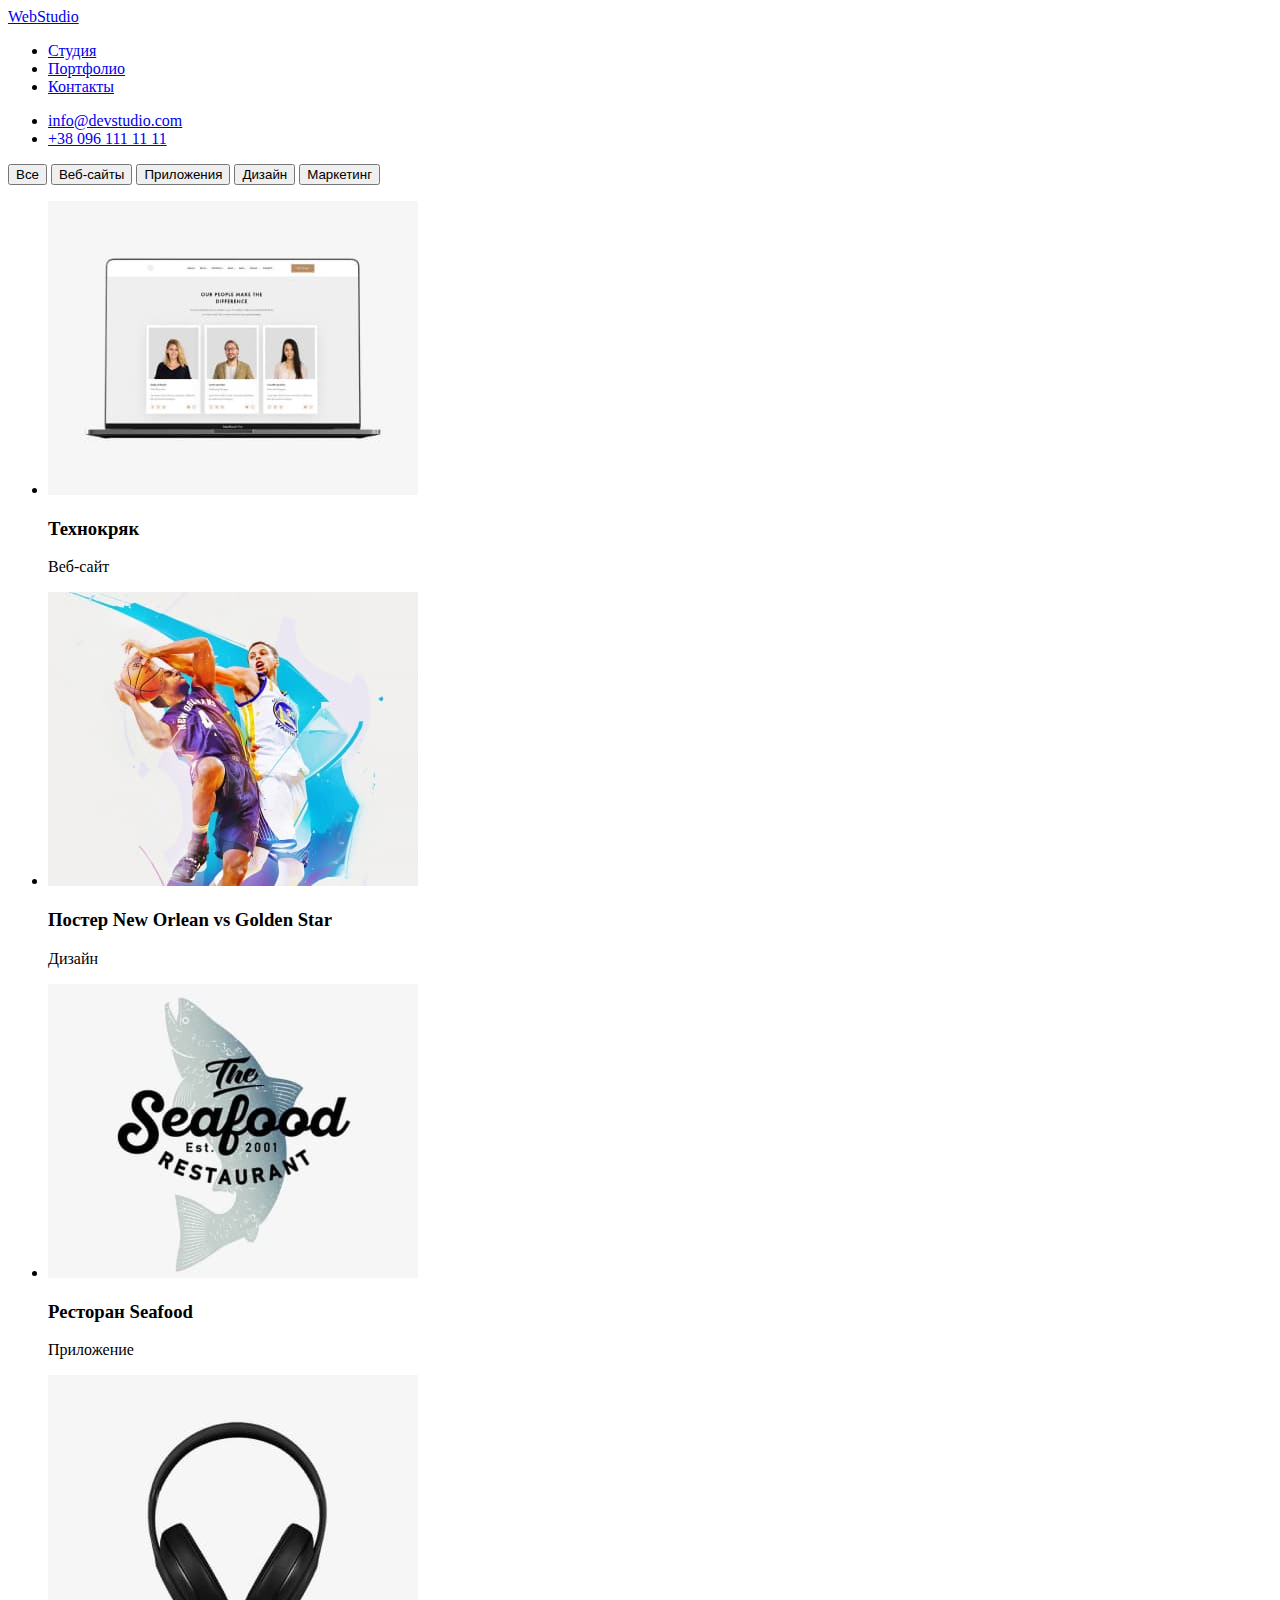
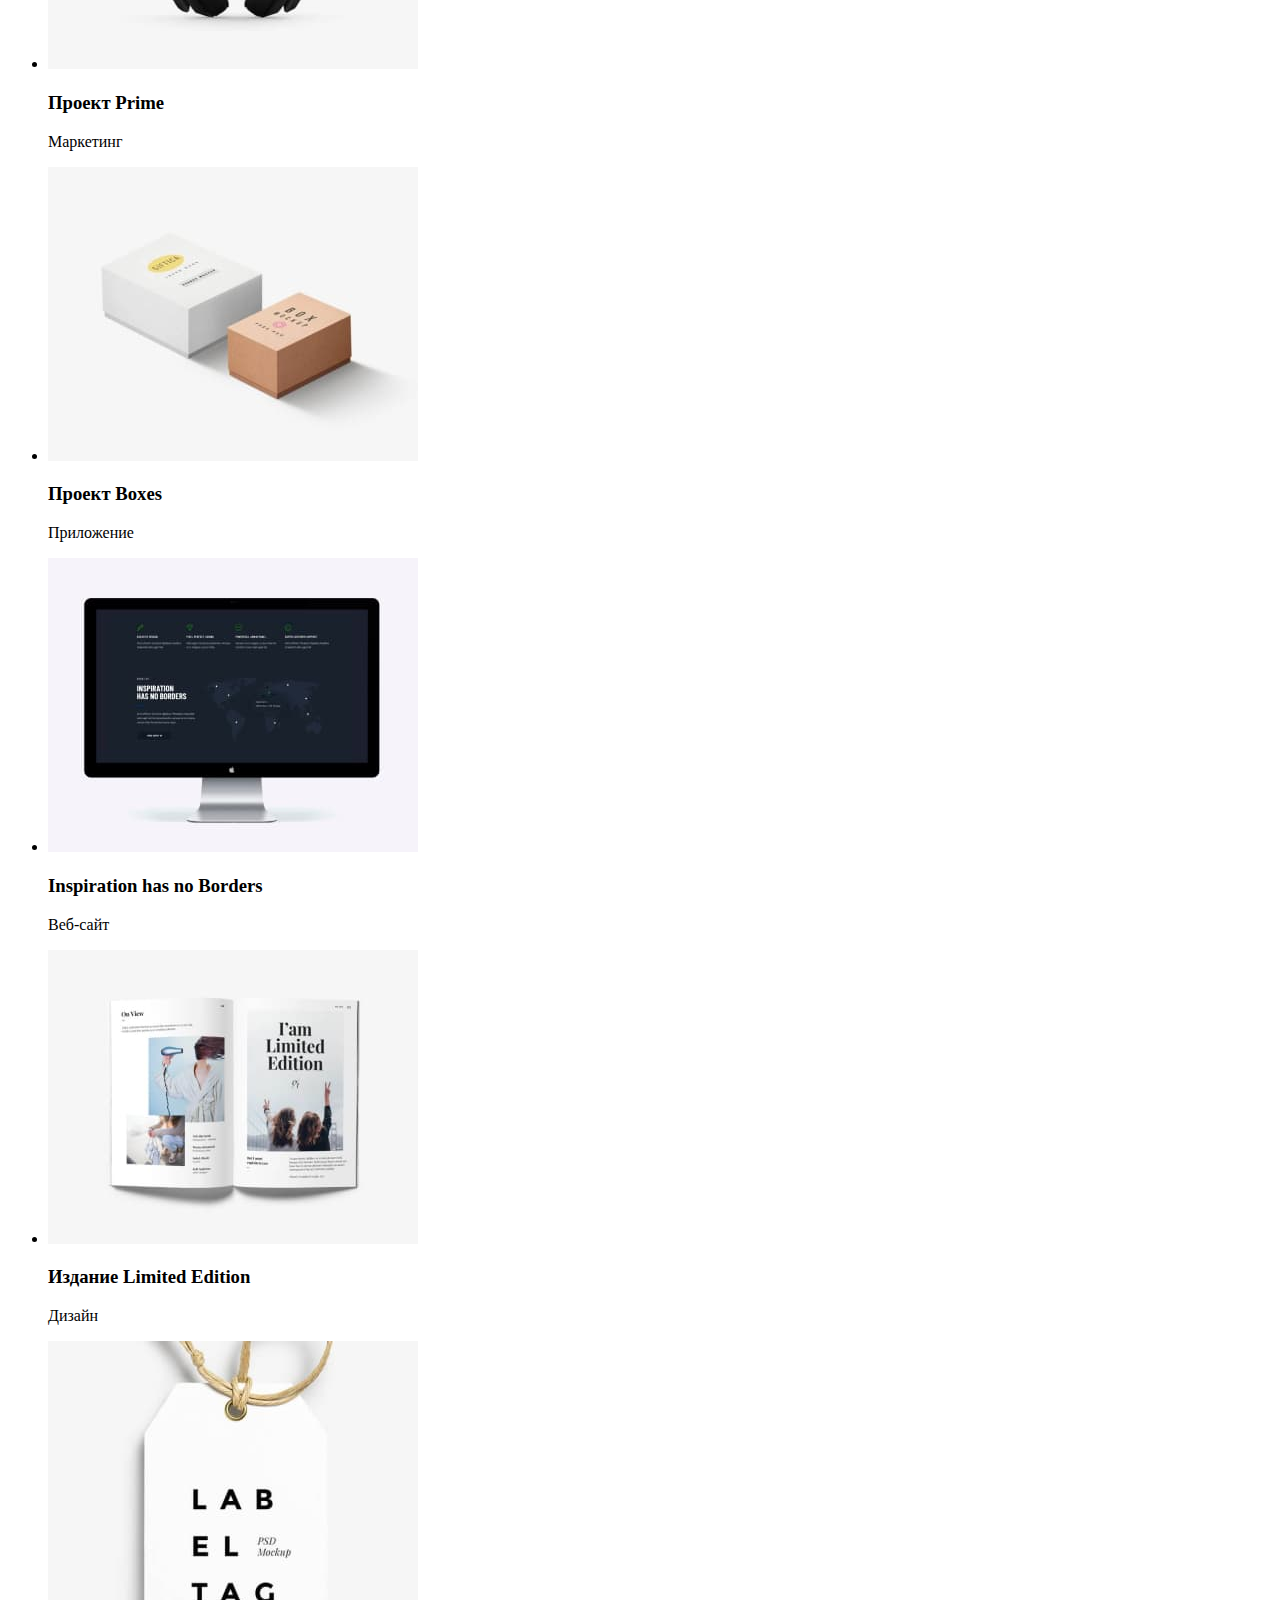
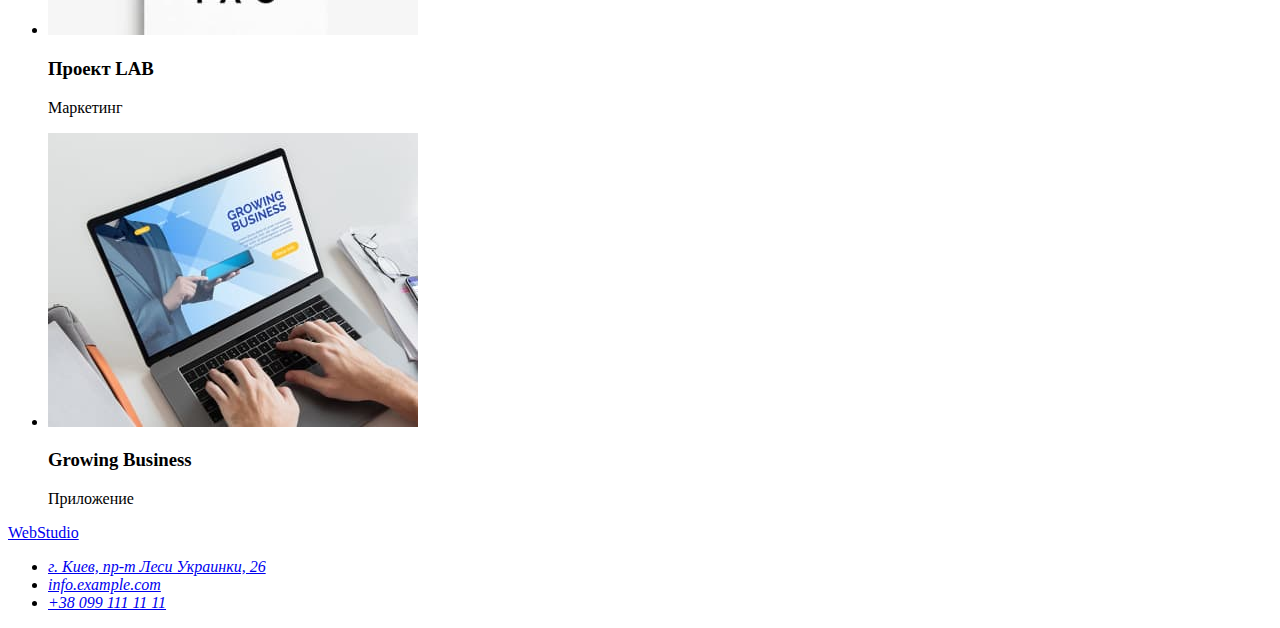
==== portfolio.html @ 92b2f982 "Portfolio add" ====
<!DOCTYPE html>
<html lang="en">
  <head>
    <meta charset="UTF-8" />
    <meta http-equiv="X-UA-Compatible" content="IE=edge" />
    <meta name="viewport" content="width=device-width, initial-scale=1.0" />
    <title>Портфолио</title>
    <link rel="stylesheet" href="css/stiles.css" />
  </head>
  <body>
    <header class="header">
      <div class="container container-top-line">
        <a class="logo header-logo" href="./index.html">
          <span class="logo-accent">Web</span>Studio
        </a>
        <div class="header-content">
          <nav class="nav">
            <ul class="nav-list">
              <li class="nav-list-item">
                <a class="nav-link" href="./index.html">Студия</a>
              </li>
              <li class="nav-list-item">
                <a class="nav-link" href="./portfolio.html">Портфолио</a>
              </li>
              <li class="nav-list-item">
                <a class="nav-link" href="#contacts">Контакты</a>
              </li>
            </ul>
          </nav>
          <ul class="top-menu-contacts-list">
            <li class="top-menu-contacts-item">
              <a
                class="top-menu-contacts-link"
                href="mailto:info@devstudio.com"
              >
                info@devstudio.com</a
              >
            </li>
            <li class="top-menu-contacts-item">
              <a class="top-menu-contacts-link" href="tel:+380961111111"
                >+38 096 111 11 11</a
              >
            </li>
          </ul>
        </div>
      </div>
    </header>
    <main>
      <!-- Filters Section -->
      <section class="filters-section">
        <div class="container filters-container">
          <button class="filters-button" type="button">Все</button>
          <button class="filters-button" type="button">Веб-сайты</button>
          <button class="filters-button" type="button">Приложения</button>
          <button class="filters-button" type="button">Дизайн</button>
          <button class="filters-button" type="button">Маркетинг</button>
        </div>
      </section>
      <!-- Projects Section -->
      <section class="projects-section">
        <div class="conteiner projects-conteiner">
          <h2 hidden class="section-title">Проекты</h2>
          <!-- скрыть -->
          <ul class="projects-list">
            <li class="projects-item">
              <img
                src="./images/projects/project1.jpg"
                alt="project1"
                class="projects-img"
                width="370"
                height="294"
              />
              <h3 class="projects-name">Технокряк</h3>
              <p class="projets-description">Веб-сайт</p>
            </li>
            <li class="projects-item">
              <img
                src="./images/projects/project2.jpg"
                alt="project2"
                class="projects-img"
                width="370"
                height="294"
              />
              <h3 class="projects-name">Постер New Orlean vs Golden Star</h3>
              <p class="projets-description">Дизайн</p>
            </li>
            <li class="projects-item">
              <img
                src="./images/projects/project3.jpg"
                alt="project3"
                class="projects-img"
                width="370"
                height="294"
              />
              <h3 class="projects-name">Ресторан Seafood</h3>
              <p class="projets-description">Приложение</p>
            </li>
            <li class="projects-item">
              <img
                src="./images/projects/project4.jpg"
                alt="project4"
                class="projects-img"
                width="370"
                height="294"
              />
              <h3 class="projects-name">Проект Prime</h3>
              <p class="projets-description">Маркетинг</p>
            </li>
            <li class="projects-item">
              <img
                src="./images/projects/project5.jpg"
                alt="project5"
                class="projects-img"
                width="370"
                height="294"
              />
              <h3 class="projects-name">Проект Boxes</h3>
              <p class="projets-description">Приложение</p>
            </li>
            <li class="projects-item">
              <img
                src="./images/projects/project6.jpg"
                alt="project6"
                class="projects-img"
                width="370"
                height="294"
              />
              <h3 class="projects-name">Inspiration has no Borders</h3>
              <p class="projets-description">Веб-сайт</p>
            </li>
            <li class="projects-item">
              <img
                src="./images/projects/project7.jpg"
                alt="project7"
                class="projects-img"
                width="370"
                height="294"
              />
              <h3 class="projects-name">Издание Limited Edition</h3>
              <p class="projets-description">Дизайн</p>
            </li>
            <li class="projects-item">
              <img
                src="./images/projects/project8.jpg"
                alt="project8"
                class="projects-img"
                width="370"
                height="294"
              />
              <h3 class="projects-name">Проект LAB</h3>
              <p class="projets-description">Маркетинг</p>
            </li>
            <li class="projects-item">
              <img
                src="./images/projects/project9.jpg"
                alt="project9"
                class="projects-img"
                width="370"
                height="294"
              />
              <h3 class="projects-name">Growing Business</h3>
              <p class="projets-description">Приложение</p>
            </li>
          </ul>
        </div>
      </section>
    </main>
    <!--Footer-->
    <footer class="footer" id="contacts">
      <div class="container footer-container">
        <a class="logo footer-logo" href="./index.html">
          <span class="logo-accent">Web</span>Studio
        </a>
        <address class="footer-address">
          <ul>
            <li>
              <a
                href="https://goo.gl/maps/AorqNfxdtR1ALaBC8"
                target="-blank"
                rel="noopener noreferrer"
                class="footer-contacts-item"
                >г. Киев, пр-т Леси Украинки, 26</a
              >
            </li>
            <li>
              <a class="footer-contacts-link" href="mailto:info.example.com"
                >info.example.com</a
              >
            </li>
            <li>
              <a class="footer-contacts-link" href="tel:+380991111111">
                +38 099 111 11 11</a
              >
            </li>
          </ul>
        </address>
      </div>
    </footer>
  </body>
</html>
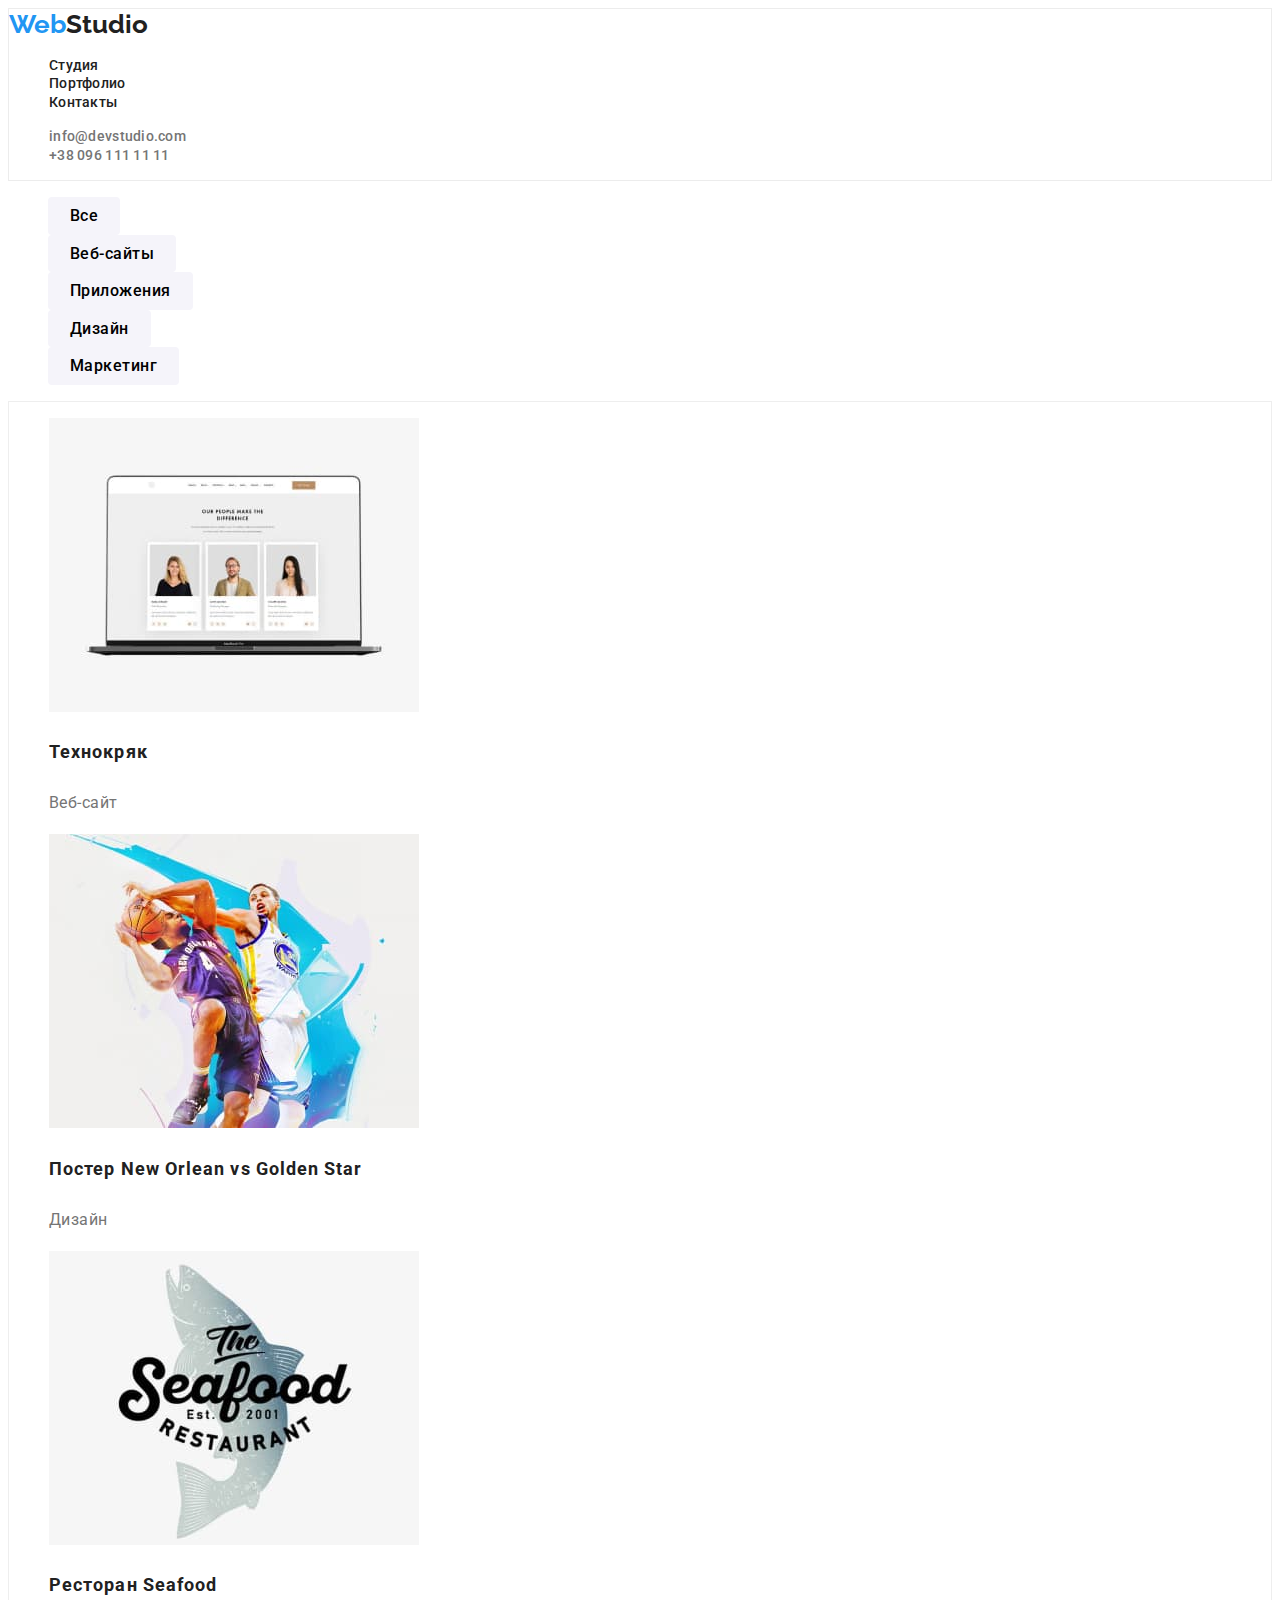
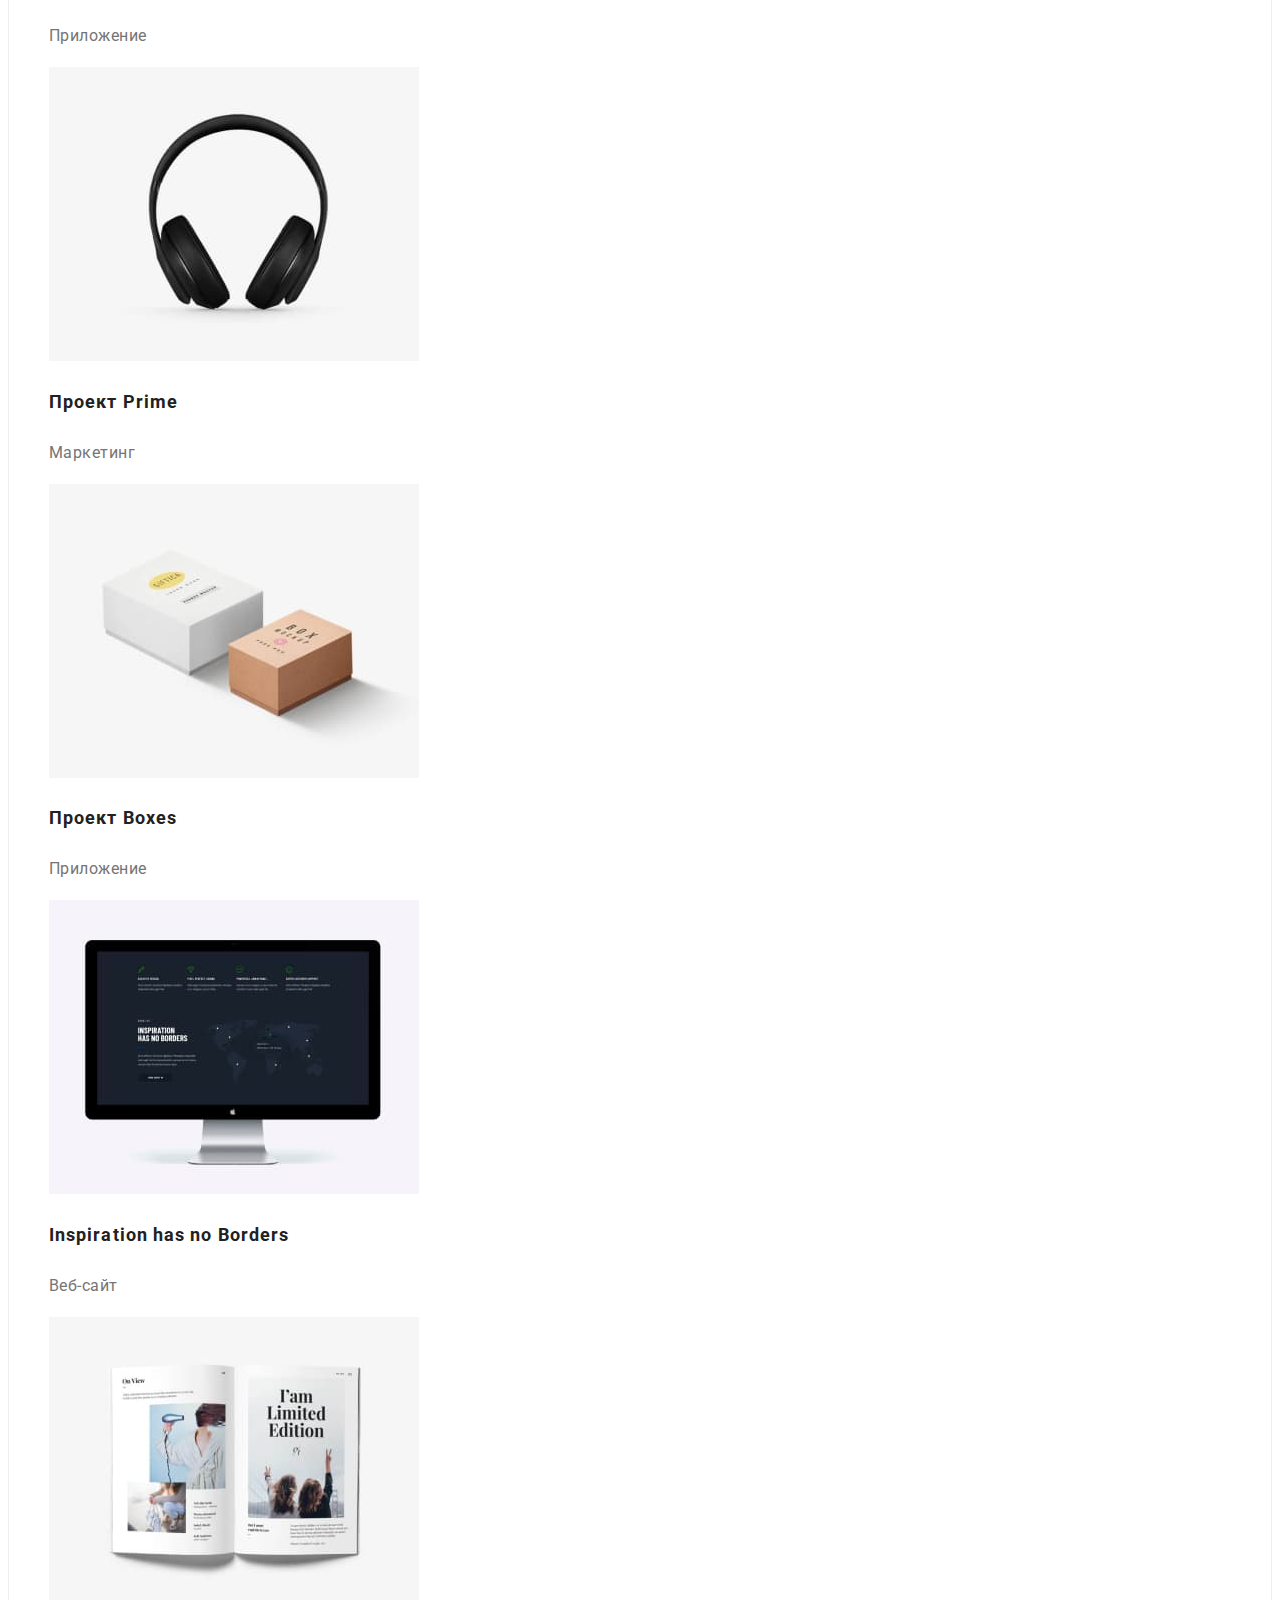
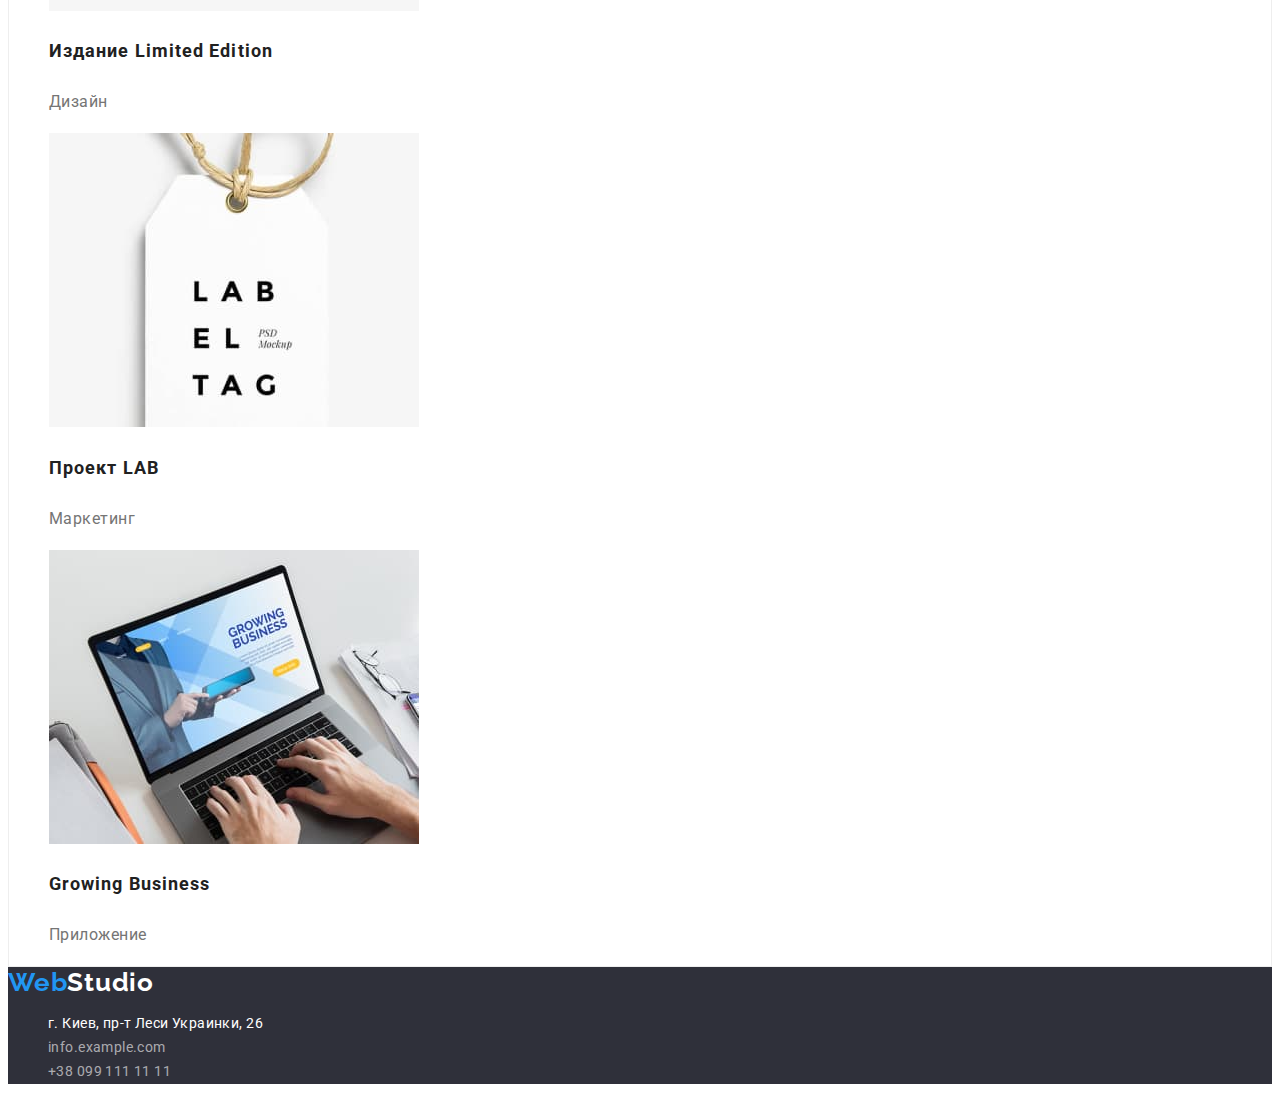
==== commit 9b43fd03: "css fonts and colors" ====
--- a/portfolio.html
+++ b/portfolio.html
@@ -5,39 +5,43 @@
     <meta http-equiv="X-UA-Compatible" content="IE=edge" />
     <meta name="viewport" content="width=device-width, initial-scale=1.0" />
     <title>Портфолио</title>
-    <link rel="stylesheet" href="css/stiles.css" />
+    <link link rel="stylesheet" href="./css/styles.css" />
+    <link link
+      href="https://fonts.googleapis.com/css2?family=Raleway:wght@700&family=Roboto:wght@400;500;700;900&display=swap"
+      rel="stylesheet"
+    />
   </head>
   <body>
     <header class="header">
-      <div class="container container-top-line">
-        <a class="logo header-logo" href="./index.html">
+      <div class="container container-top">
+        <a class="logo header-logo link" href="./index.html">
           <span class="logo-accent">Web</span>Studio
         </a>
         <div class="header-content">
           <nav class="nav">
-            <ul class="nav-list">
+            <ul class="nav-list list">
               <li class="nav-list-item">
-                <a class="nav-link" href="./index.html">Студия</a>
+                <a class="nav-link link" href="./index.html">Студия</a>
               </li>
               <li class="nav-list-item">
-                <a class="nav-link" href="./portfolio.html">Портфолио</a>
+                <a class="nav-link link" href="./portfolio.html">Портфолио</a>
               </li>
               <li class="nav-list-item">
-                <a class="nav-link" href="#contacts">Контакты</a>
+                <a class="nav-link link" href="#contacts">Контакты</a>
               </li>
             </ul>
           </nav>
-          <ul class="top-menu-contacts-list">
+          <ul class="top-menu-contacts-list list">
             <li class="top-menu-contacts-item">
               <a
-                class="top-menu-contacts-link"
+                class="top-menu-contacts-link link"
                 href="mailto:info@devstudio.com"
               >
                 info@devstudio.com</a
               >
             </li>
             <li class="top-menu-contacts-item">
-              <a class="top-menu-contacts-link" href="tel:+380961111111"
+              <a class="top-menu-contacts-link link" href="tel:+380961111111"
                 >+38 096 111 11 11</a
               >
             </li>
@@ -49,11 +53,24 @@
       <!-- Filters Section -->
       <section class="filters-section">
         <div class="container filters-container">
-          <button class="filters-button" type="button">Все</button>
-          <button class="filters-button" type="button">Веб-сайты</button>
-          <button class="filters-button" type="button">Приложения</button>
-          <button class="filters-button" type="button">Дизайн</button>
-          <button class="filters-button" type="button">Маркетинг</button>
+          <h2 hidden class="section-title">Фильтры</h2>
+          <ul class="filters-list list">
+            <li class="filters-item item">
+              <button class="filters-button btn" type="button">Все</button btn>
+            </li>
+            <li class="filters-item item">
+              <button class="filters-button btn" type="button">Веб-сайты</button btn>
+            </li>
+            <li class="filters-item item">
+              <button class="filters-button btn" type="button">Приложения</button btn>
+            </li>
+            <li class="filters-item item">
+              <button class="filters-button btn" type="button">Дизайн</button btn>
+            </li>
+            <li class="filters-item item">
+              <button class="filters-button btn " type="button">Маркетинг</button btn>
+            </li>
+          </ul>
         </div>
       </section>
       <!-- Projects Section -->
@@ -61,7 +78,7 @@
         <div class="conteiner projects-conteiner">
           <h2 hidden class="section-title">Проекты</h2>
           <!-- скрыть -->
-          <ul class="projects-list">
+          <ul class="projects-list list">
             <li class="projects-item">
               <img
                 src="./images/projects/project1.jpg"
@@ -168,27 +185,27 @@
     <!--Footer-->
     <footer class="footer" id="contacts">
       <div class="container footer-container">
-        <a class="logo footer-logo" href="./index.html">
+        <a class="logo footer-logo link" href="./index.html">
           <span class="logo-accent">Web</span>Studio
         </a>
         <address class="footer-address">
-          <ul>
+          <ul class="footer-list list">
             <li>
               <a
                 href="https://goo.gl/maps/AorqNfxdtR1ALaBC8"
                 target="-blank"
                 rel="noopener noreferrer"
-                class="footer-contacts-item"
+                class="footer-contacts-item link"
                 >г. Киев, пр-т Леси Украинки, 26</a
               >
             </li>
             <li>
-              <a class="footer-contacts-link" href="mailto:info.example.com"
+              <a class="footer-contacts-link link" href="mailto:info.example.com"
                 >info.example.com</a
               >
             </li>
             <li>
-              <a class="footer-contacts-link" href="tel:+380991111111">
+              <a class="footer-contacts-link link" href="tel:+380991111111">
                 +38 099 111 11 11</a
               >
             </li>
--- a/css/styles.css
+++ b/css/styles.css
@@ -0,0 +1,298 @@
+:root {
+    --accent: #2196F3;
+    --main-bg: #FFFFFF;
+    --secondary-bg: #F5F4FA;
+    --main-text: #212121;
+    --secondary-text: #757575;
+    --light-text: #ffffff;
+    --footer-contacts: rgba(255, 255, 255, 0.6);
+    --footer-bg: #2F303A;
+    --nav-underline: #ECECEC;
+    --item-border: #EEEEEE;
+    /* fonts */
+    --main-font:"Roboto";
+    --secondary-font: "Raleway";
+}
+
+body {
+    font-family:var(--main-font),sans-serif;
+    font size: 14px;
+    line-height: 1.15;
+    color: var(--main-text);
+    background-color: var(--main-bg);
+    width: auto;
+    height: auto;
+}
+
+.btn {
+    font-family: inherit;
+    text-transform: none;
+    border-style: none;
+    border-radius: 4px;
+    font-size: 16px;
+}
+
+.list {
+    list-style: none;
+
+}
+
+.link {
+    text-decoration: none;
+    color: var(--main-text)
+}
+
+
+/* Header section */
+
+.header {
+    background-color: var(--main-bg);
+    border: 1px solid var(--nav-underline);
+}
+
+.nav-link, .top-menu-contacts-link {
+    font-style: normal;
+    font-weight: 500;
+    font-size: 14px;
+    line-height: 1.14;
+    letter-spacing: 0.02em;
+}
+.nav-link {
+    color: var(--main-text);
+}
+
+.top-menu-contacts-link{
+    color: var(--secondary-text);
+}
+
+/* Hover */
+
+.link:hover {
+    cursor: pointer;
+}
+
+.top-menu-contacts-link:hover,
+.nav-link:hover,
+.footer-contacts-link:hover,
+.footer-contacts-item:hover,
+.top-menu-contacts-link:focus,
+.nav-link:focus,
+.footer-contacts-link:focus,
+.footer-contacts-item:focus {
+    outline: none;
+    border: none;
+    color: var(--accent)
+}
+
+.nav-link:current (a) {
+    color: var(--accent);
+}
+
+.hero-button,
+.filters-button:hover,
+.hero-button,
+.filters-button:focus {
+    outline: none;
+    cursor: pointer;
+}
+
+.filters-button:hover,
+.filters-button:focus {
+    background-color: var(--accent);
+    box-shadow: 0px 3px 1px rgba(0, 0, 0, 0.1), 0px 1px 2px rgba(0, 0, 0, 0.08), 0px 2px 2px rgba(0, 0, 0, 0.12);
+    color: var(--light-text);
+}
+
+/* Logo */
+
+.logo {
+    width: 145px;
+    height: 31px;
+    display: flex;
+    font-size: 26px;
+    line-height: 1.2;
+    font-family:var(--secondary-font), sans-serif;
+    font-weight: 700;
+}
+
+.logo-accent {
+    color: var(--accent)
+}
+
+/* hero */
+
+.hero-container {
+    background-color: var(--footer-bg);
+}
+
+.hero-container {
+    width: auto;
+    height: 600px;
+    margin-left: 0px;
+    margin-top: 0px;
+}
+
+.hero-title {
+    font-style: normal;
+    font-weight: 900;
+    font-size: 44px;
+    line-height: 1.36;
+    color: var(--light-text);
+    text-align: center;
+    letter-spacing: 0.06em;
+    text-transform: uppercase;
+}
+
+.hero-title {
+    width: 696px;
+    height: 120px;
+    margin: auto;
+    padding: 200px 452px 30px 452px;
+}
+
+/* hero button */
+
+.hero-button {
+    font-style: normal;
+    font-weight: 700;
+    line-height: 1.875;
+    font-size: 16px;
+    background-color: var(--accent);
+    box-shadow: 0px 4px 4px rgba(0, 0, 0, 0.15);
+    letter-spacing: 0.06em;
+    color: var(--light-text);
+}
+
+.hero-button {
+    margin-left: auto;
+    margin-right: auto;
+    padding: 10px 32px;  
+}
+
+.hero-button {
+    display: block;
+    align-items: center;
+    text-align: center;
+}
+
+/* Section title */
+.section_title {
+    font-style: normal;
+    font-weight: 700;
+    font-size: 36px;
+    line-height: 1.17;
+    text-align: center;
+    letter-spacing: 0.03em;
+}
+.section_title {
+    text-align: center;
+    margin-bottom: 30px
+}
+
+/* Benefits section */
+
+.benefits-item-title {
+    font-style: normal;
+    font-weight: 700;
+    font-size: 14px;
+    line-height: 1.14;
+    letter-spacing: 0.03em;
+    text-transform: uppercase;
+}
+
+.benefits-item-text {
+    font-style: normal;
+    font-weight: 400;
+    font-size: 14px;
+    line-height: 1.7;
+    letter-spacing: 0.03em;
+    color:var(--secondary-text)
+}
+
+/* Team Section */
+
+.team-container {
+    background-color: var(--secondary-bg);
+    width: 1600px;
+}
+
+.team-card-name, .team-card-position {
+    font-style: normal;
+    font-size: 16px;
+    line-height: 1.19;
+    text-align: center;
+    letter-spacing: 0.03em;
+}
+.team-card-name {
+font-weight: 500;
+}
+.team-card-position, .projets-description  {
+    font-weight: 400;
+    color: var(--secondary-text);
+}
+
+/* Portfolio filters */
+
+.filters-button {
+    font-style: normal;
+    font-weight: 500;
+    font-size: 16px;
+    line-height: 1.6;
+    text-align: center;
+    letter-spacing: 0.03em;
+    background-color: var(--secondary-bg);
+    padding: 6px 22px;
+}
+
+/* Ptojects */
+
+.projects-conteiner {
+    box-sizing: border-box;
+    border: 1px solid #EEEEEE;
+}
+
+.projects-name {
+    font-style: normal;
+    font-weight: 700;
+    font-size: 18px;
+    line-height: 2;
+    letter-spacing: 0.06em;
+}
+
+.projets-description {
+    font-style: normal;
+    font-size: 16px;
+    line-height: 1.88;
+    letter-spacing: 0.03em;
+}
+
+/* Footer */
+
+.footer-container {
+    background-color: var(--footer-bg);
+}
+
+.footer-logo {
+    font-style: normal;
+    font-weight: 700;
+    font-size: 26px;
+    line-height: 1.19;
+    letter-spacing: 0.03em;
+    color: var(--light-text);
+}
+
+.footer-list{
+    font-style: normal;
+    font-weight: 400;
+    font-size: 14px;
+    line-height: 1.7;
+    letter-spacing: 0.03em;
+}
+
+.footer-contacts-item {
+    color: var(--light-text);
+}
+
+.footer-contacts-link {
+    color: rgba(255, 255, 255, 0.6);
+}
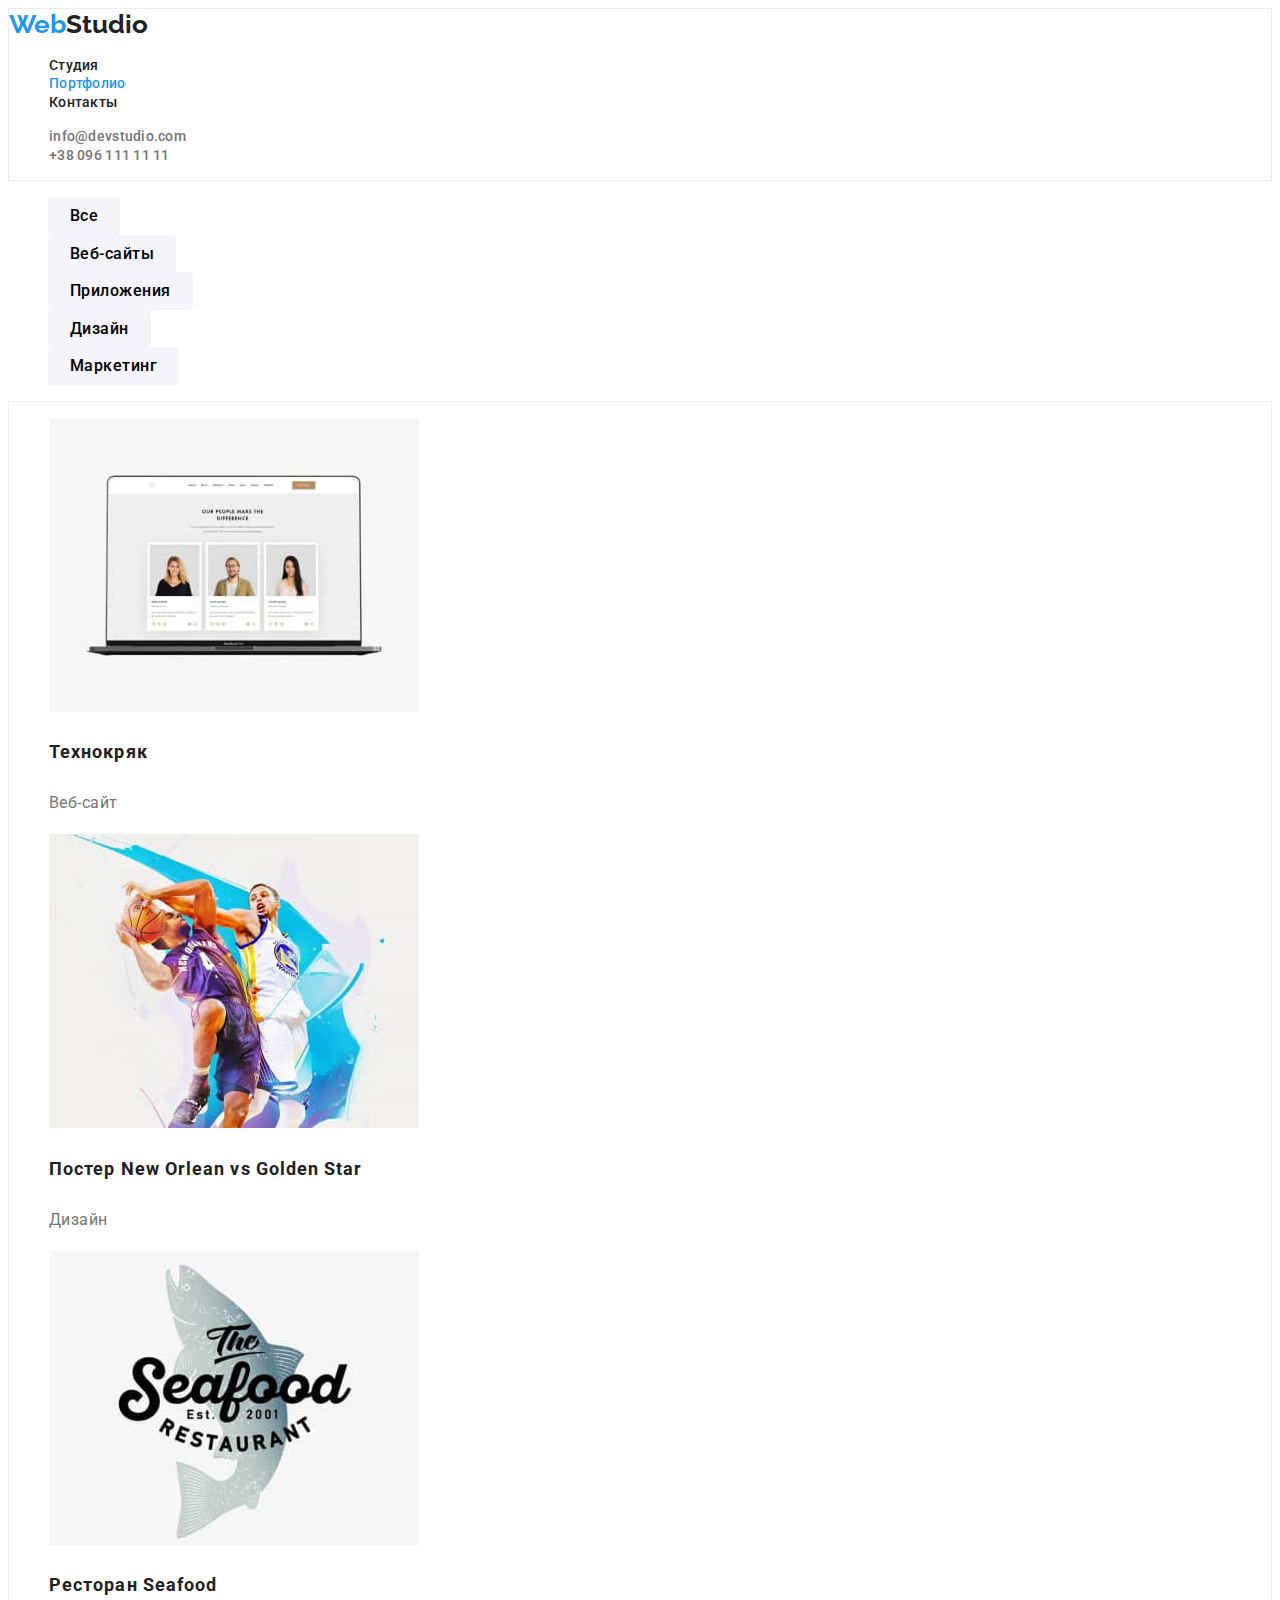
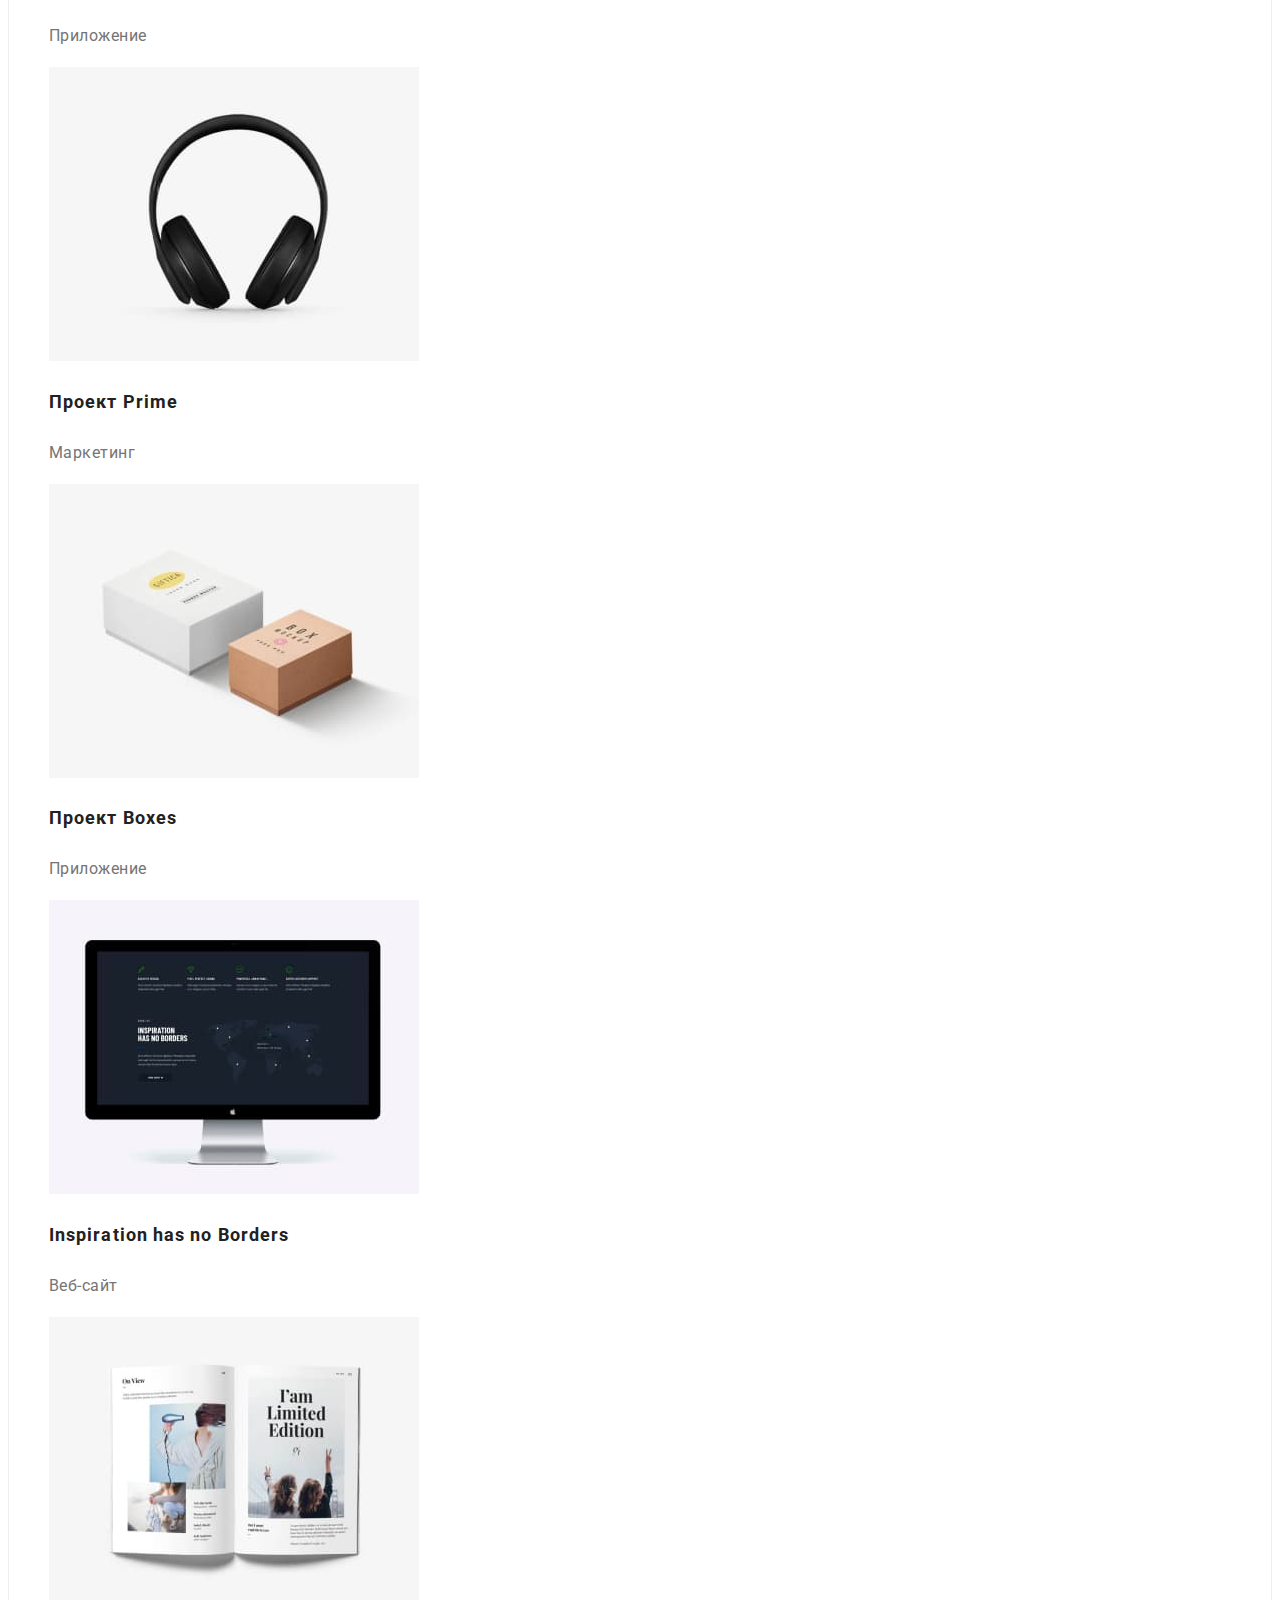
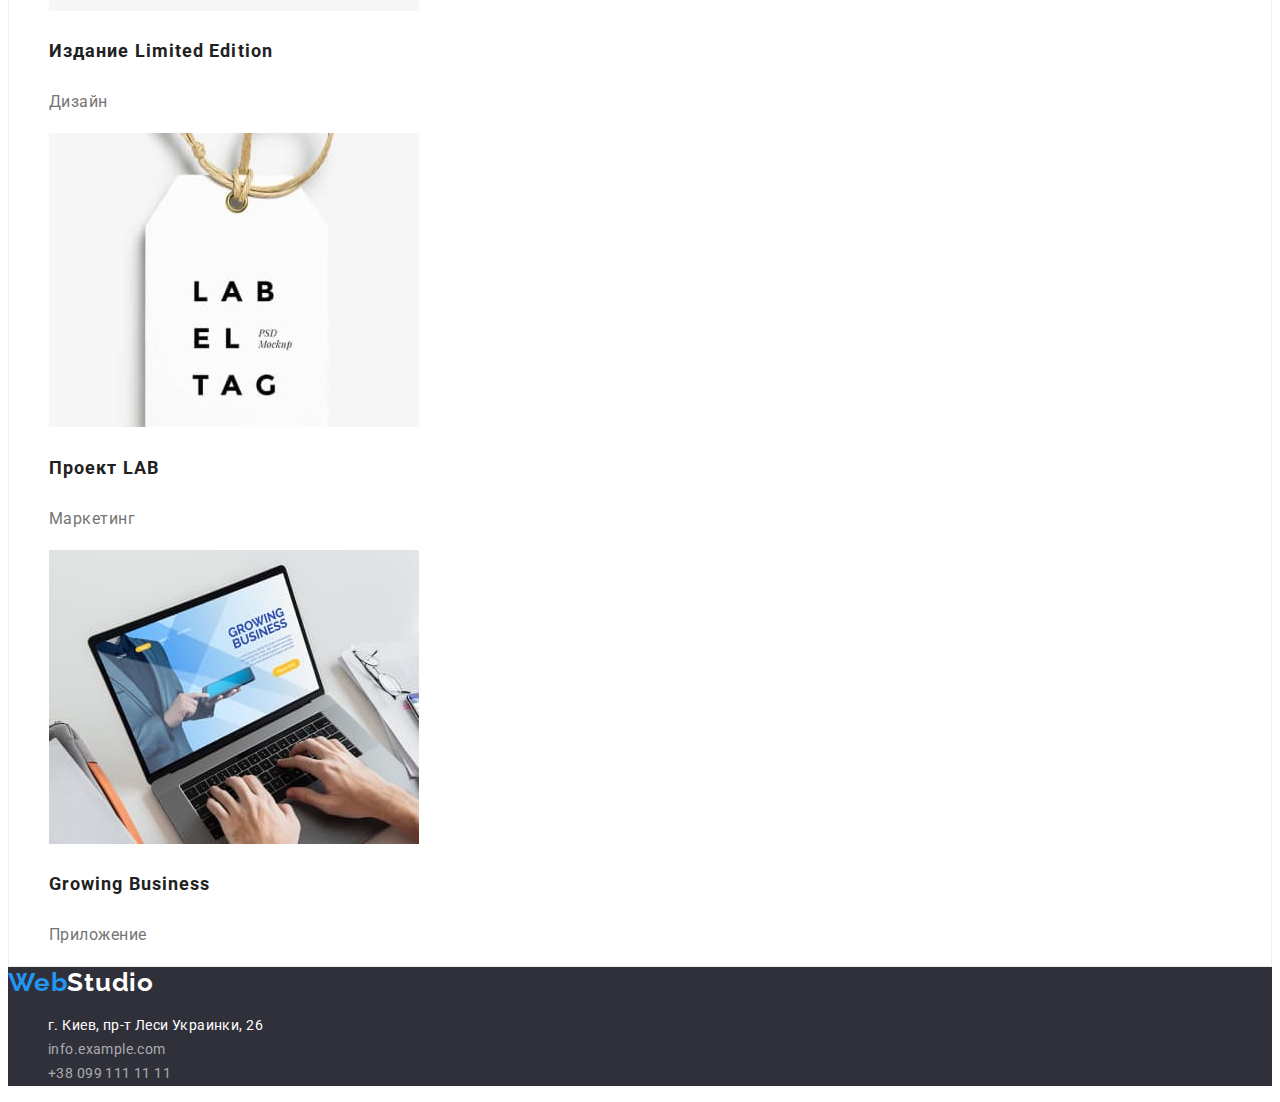
==== commit f6cc7296: "+nav-link-active" ====
--- a/portfolio.html
+++ b/portfolio.html
@@ -1,5 +1,5 @@
 <!DOCTYPE html>
-<html lang="en">
+<html lang="ru">
   <head>
     <meta charset="UTF-8" />
     <meta http-equiv="X-UA-Compatible" content="IE=edge" />
@@ -24,7 +24,7 @@
                 <a class="nav-link link" href="./index.html">Студия</a>
               </li>
               <li class="nav-list-item">
-                <a class="nav-link link" href="./portfolio.html">Портфолио</a>
+                <a class="nav-link link nav-link-active" href="./portfolio.html">Портфолио</a>
               </li>
               <li class="nav-list-item">
                 <a class="nav-link link" href="#contacts">Контакты</a>
@@ -56,19 +56,19 @@
           <h2 hidden class="section-title">Фильтры</h2>
           <ul class="filters-list list">
             <li class="filters-item item">
-              <button class="filters-button btn" type="button">Все</button btn>
-            </li>
-            <li class="filters-item item">
-              <button class="filters-button btn" type="button">Веб-сайты</button btn>
-            </li>
-            <li class="filters-item item">
-              <button class="filters-button btn" type="button">Приложения</button btn>
-            </li>
-            <li class="filters-item item">
-              <button class="filters-button btn" type="button">Дизайн</button btn>
-            </li>
-            <li class="filters-item item">
-              <button class="filters-button btn " type="button">Маркетинг</button btn>
+              <button class="filters-button btn" type="button">Все</button>
+            </li>
+            <li class="filters-item item">
+              <button class="filters-button btn" type="button">Веб-сайты</button>
+            </li>
+            <li class="filters-item item">
+              <button class="filters-button btn" type="button">Приложения</button>
+            </li>
+            <li class="filters-item item">
+              <button class="filters-button btn" type="button">Дизайн</button>
+            </li>
+            <li class="filters-item item">
+              <button class="filters-button btn " type="button">Маркетинг</button>
             </li>
           </ul>
         </div>
@@ -142,7 +142,7 @@
                 width="370"
                 height="294"
               />
-              <h3 class="projects-name">Inspiration has no Borders</h3>
+              <h3 class="projects-name" lang="en">Inspiration has no Borders</h3>
               <p class="projets-description">Веб-сайт</p>
             </li>
             <li class="projects-item">
@@ -175,7 +175,7 @@
                 width="370"
                 height="294"
               />
-              <h3 class="projects-name">Growing Business</h3>
+              <h3 class="projects-name" lang="en">Growing Business</h3>
               <p class="projets-description">Приложение</p>
             </li>
           </ul>
--- a/css/styles.css
+++ b/css/styles.css
@@ -16,7 +16,7 @@
 
 body {
     font-family:var(--main-font),sans-serif;
-    font size: 14px;
+    font size: 16px;
     line-height: 1.15;
     color: var(--main-text);
     background-color: var(--main-bg);
@@ -29,7 +29,6 @@
     text-transform: none;
     border-style: none;
     border-radius: 4px;
-    font-size: 16px;
 }
 
 .list {
@@ -61,15 +60,14 @@
     color: var(--main-text);
 }
 
+.nav-link-active {
+    color: var(--accent);
+}
 .top-menu-contacts-link{
     color: var(--secondary-text);
 }
 
 /* Hover */
-
-.link:hover {
-    cursor: pointer;
-}
 
 .top-menu-contacts-link:hover,
 .nav-link:hover,
@@ -84,10 +82,6 @@
     color: var(--accent)
 }
 
-.nav-link:current (a) {
-    color: var(--accent);
-}
-
 .hero-button,
 .filters-button:hover,
 .hero-button,
@@ -201,8 +195,6 @@
 }
 
 .benefits-item-text {
-    font-style: normal;
-    font-weight: 400;
     font-size: 14px;
     line-height: 1.7;
     letter-spacing: 0.03em;
@@ -227,7 +219,6 @@
 font-weight: 500;
 }
 .team-card-position, .projets-description  {
-    font-weight: 400;
     color: var(--secondary-text);
 }
 
@@ -260,8 +251,6 @@
 }
 
 .projets-description {
-    font-style: normal;
-    font-size: 16px;
     line-height: 1.88;
     letter-spacing: 0.03em;
 }
@@ -281,7 +270,7 @@
     color: var(--light-text);
 }
 
-.footer-list{
+.footer-contacts-item, .footer-contacts-link {
     font-style: normal;
     font-weight: 400;
     font-size: 14px;
